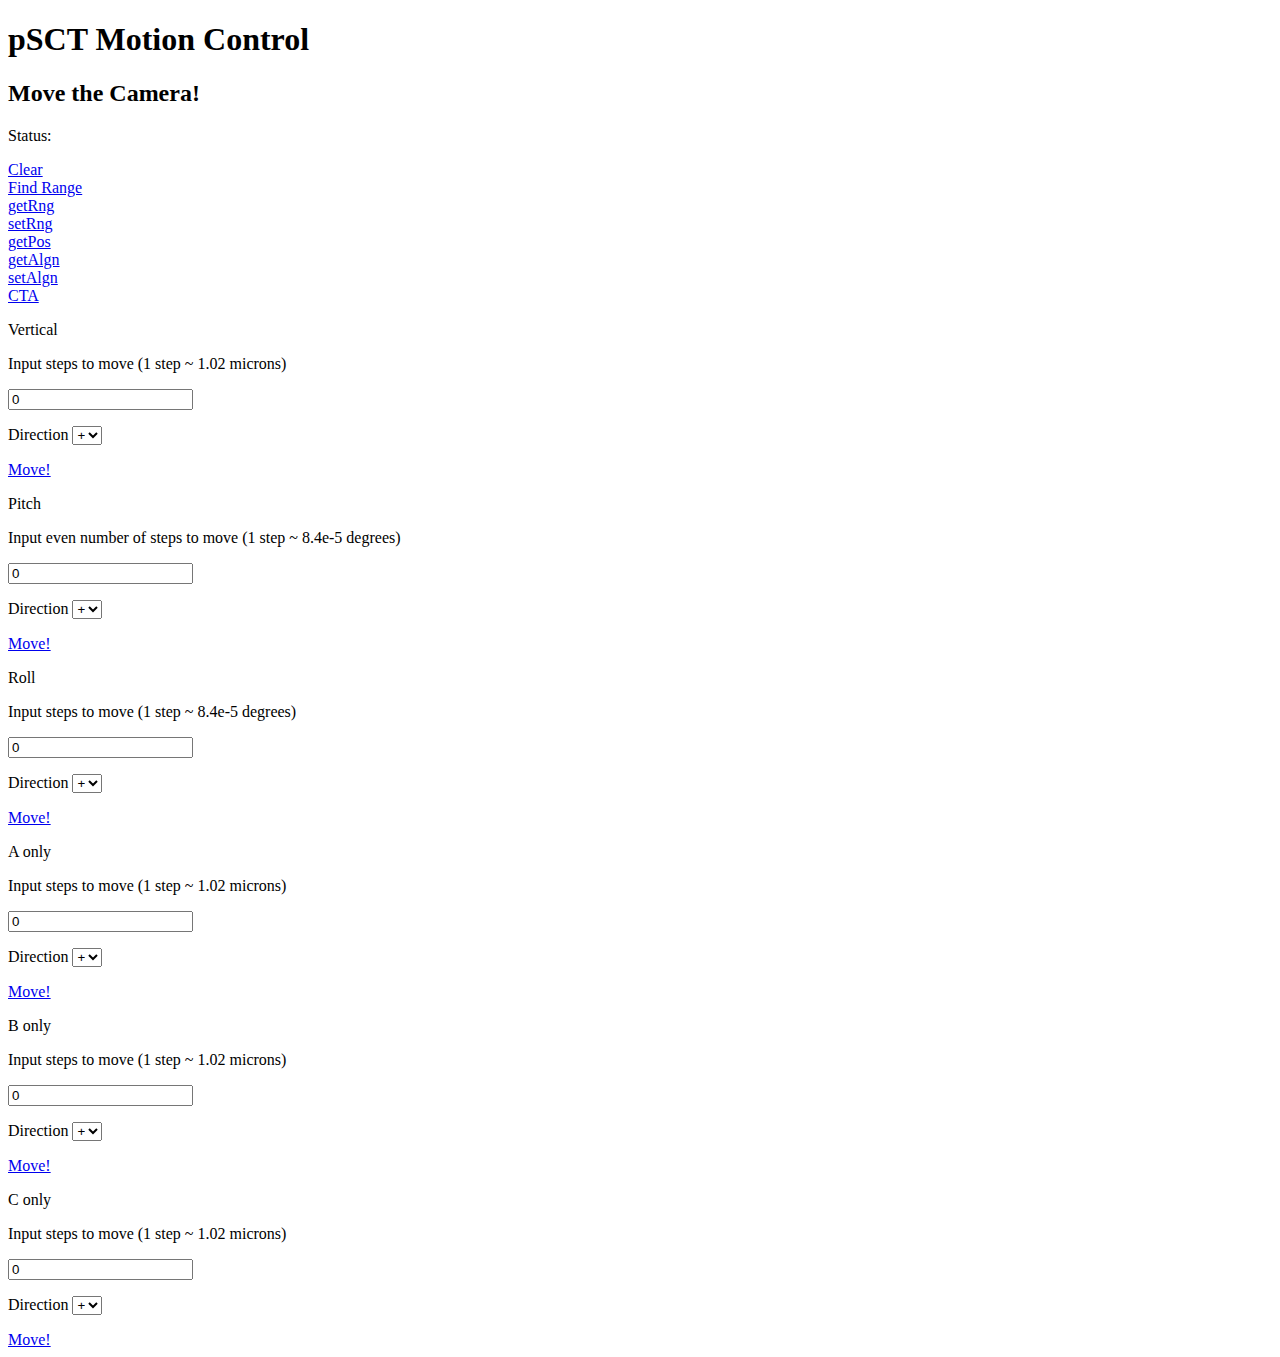
==== MotionControl/www/wkmode.html @ eee91cf3 "Added files via upload" ====
<!DOCTYPE html>
<html>
	<head>
	<meta charset="UTF-8">
	<meta content="IE=edge" http-equiv="X-UA-Compatible">
	<meta content="initial-scale=1.0, width=device-width" name="viewport">
	<title>CTA pSCT MC Alignment Mode</title>

	<!-- css -->
	<link href="css/base.min.css" rel="stylesheet">

	<!-- css for this project -->
	<link href="css/project.min.css" rel="stylesheet">
	
    <!-- js for this project -->
	<script type="text/javascript" src="zepto.min.js"></script>
    <script src="js/project.min.js"></script>
    <script type="text/javascript">
        var motors = 'All';
        var dir = '+';
        var steps = '0';
        var verticalFactor = 1;
        var angleFactorPitch = 1;
        var angleFactorRoll =1;
        var status='';
        function Vert( ) {
            motors = 'All';
            dir = document.getElementById('dirVert').value;
            steps = (parseInt(document.getElementById('stepsVert').value)*verticalFactor).toString();
        }
    function Roll( ) {
        dir = document.getElementById('dirRoll').value;
        //if +, ab up
        //if -, ab down
        //measure distance from balljoint on a to ball joint on c and distance from b to c the trig to find media length (hypotenuse) and distance moved is the side length
        motors = 'AB';
        steps = (parseInt(document.getElementById('stepsRoll').value)*angleFactorRoll).toString();
    }
    function Pitch( ) {
        dir = document.getElementById('dirPitch').value;
        //measure from ball joint a to ball joint b is hypotenuse and distance moved is angle
        steps = parseInt(document.getElementById('stepsPitch').value);
        if((steps%2)==1){
            steps+=1;
        }
        steps=steps.toString();
    }
    function A( ) {
        motors = 'A';
        dir = document.getElementById('dirA').value;
        steps = (parseInt(document.getElementById('stepsA').value)*verticalFactor).toString();
    }
     var aint;
    function B( ) {
        motors = 'B';
        dir = document.getElementById('dirB').value;
        steps = (parseInt(document.getElementById('stepsB').value)*verticalFactor).toString();
      //  $.get('/arduino/getPos',getPosition);
       // $.get('/arduino/getRng',getRange);
        
    }
    /*function getPosition(data){
        aint=data;
        alert(aint);
    }*/
    function getRange(data){
        aint=data;
        alert(aint);
    }
    function C( ) {
        motors = 'C';
        dir = document.getElementById('dirC').value;
        steps = (parseInt(document.getElementById('stepsC').value)*verticalFactor).toString();
    }
    function stepMotor( ) {
        document.getElementById('info').innerHTML =String(document.getElementById('info').innerHTML).concat("</br>Waiting for Arduino...");
        $('#info').load((('/arduino/'.concat(dir.concat('/'))).concat(steps.concat('/'))).concat(motors),function(){document.getElementById('info').innerHTML = status.concat(String(document.getElementById('info').innerHTML));status = String(document.getElementById('info').innerHTML)});
    }
    function CTA( ) {
        document.getElementById('info').innerHTML =String(document.getElementById('info').innerHTML).concat("</br>Waiting for Arduino...");
        $('#info').load('/arduino/cta',function(){document.getElementById('info').innerHTML = status.concat(String(document.getElementById('info').innerHTML));status = String(document.getElementById('info').innerHTML)});
    }
    function pitch2( ) {
        document.getElementById('info').innerHTML =String(document.getElementById('info').innerHTML).concat("</br>Waiting for Arduino...");
        $('#info').load((('/arduino/'.concat(dir.concat('/'))).concat(steps).concat('/')).concat('CS'),function(){status = String(document.getElementById('info').innerHTML)});
        
    }
    function interrupted() {
        document.getElementById('info').innerHTML =String(document.getElementById('info').innerHTML).concat("</br>Waiting for Arduino...");
        document.getElementById('info').innerHTML = String(document.getElementById('info').innerHTML).concat("</br>Interuptions: ");
        $('#info').load('/arduino/interruptions',function(){document.getElementById('info').innerHTML = status.concat(String(document.getElementById('info').innerHTML));status = String(document.getElementById('info').innerHTML)});
    }
    function range() {
        document.getElementById('info').innerHTML =String(document.getElementById('info').innerHTML).concat("</br>Waiting for Arduino...");
        document.getElementById('info').innerHTML = String(document.getElementById('info').innerHTML).concat("</br>Finding Range: ");
        $('#info').load('/arduino/findRng',function(){document.getElementById('info').innerHTML = status.concat(String(document.getElementById('info').innerHTML));status = String(document.getElementById('info').innerHTML)});
    }
    function getRng() {
        document.getElementById('info').innerHTML = String(document.getElementById('info').innerHTML).concat("</br>Getting Range: ");
        $('#info').load('/arduino/getRng',function(){document.getElementById('info').innerHTML = status.concat(String(document.getElementById('info').innerHTML));status = String(document.getElementById('info').innerHTML)});
    }
    function setRng() {
        document.getElementById('info').innerHTML = String(document.getElementById('info').innerHTML).concat("</br>Setting Range: ");
        $('#info').load('/arduino/setRng',function(){document.getElementById('info').innerHTML = status.concat(String(document.getElementById('info').innerHTML));status = String(document.getElementById('info').innerHTML)});
    }
    function getPos() {
        document.getElementById('info').innerHTML = String(document.getElementById('info').innerHTML).concat("</br>Getting Position: ");
        $('#info').load('/arduino/getPos',function(){document.getElementById('info').innerHTML = status.concat(String(document.getElementById('info').innerHTML));status = String(document.getElementById('info').innerHTML)});
    }
    function getAlgn() {
        document.getElementById('info').innerHTML = String(document.getElementById('info').innerHTML).concat("</br>Getting Alignment: ");
        $('#info').load('/arduino/getAlgn',function(){document.getElementById('info').innerHTML = status.concat(String(document.getElementById('info').innerHTML));status = String(document.getElementById('info').innerHTML)});
    }
    function setAlgn() {
        document.getElementById('info').innerHTML = String(document.getElementById('info').innerHTML).concat("</br>Setting Alignment: ");
        $('#info').load('/arduino/setAlgn',function(){document.getElementById('info').innerHTML = status.concat(String(document.getElementById('info').innerHTML));status = String(document.getElementById('info').innerHTML)});
    }

    function clearStatus() {
        status = "";
        document.getElementById('info').innerHTML = status;
    }
    </script>
    </head>
	</head>
    <body class="avoid-fout" onload="setInterval(refresh, 50);">
		<div class="content">
			<div class="content-heading">
				<div class="container">
					<div class="row">
						<div class="col-lg-6 col-lg-push-3 col-sm-10 col-sm-push-1">
							<h1 class="alarge" onClick="location.href='index.html'">pSCT Motion Control</h1>
						</div>
                    </div>
				</div>
			</div>
		</div>
        <div class="content">
            <div class="container">
                <section class="content-inner">
                    <h2 class="content-sub-heading">Move the Camera!</h2>
                      <div class="card-wrap">
                          <div class="row">
                              <div class="col-lg-4 col-sm-11">
                                  <div class="card">
                                      <div class="card-main">
                                          <div class="card-inner">
                                              <p class="card-heading">Status:</p>
                                              <span class="text-green" id="info"></span>
                                          </div>
                                          <div class="card-action-btn pull-left">
                                              <a class="btn btn-flat waves-attach" href="javascript:clearStatus()" id="vertical"><span class="text-blue">Clear</span></a>
                                          </div>
                                          <div class="card-action-btn pull-left">
                                              <a class="btn btn-flat waves-attach" href="javascript:range()" id="vertical"><span class="text-blue">Find Range</span></a>
                                          </div>
                                          <div class="card-action-btn pull-left">
                                              <a class="btn btn-flat waves-attach" href="javascript:getRng()" id="vertical"><span class="text-blue">getRng</span></a>
                                          </div>
                                          <div class="card-action-btn pull-left">
                                              <a class="btn btn-flat waves-attach" href="javascript:setRng()" id="vertical"><span class="text-blue">setRng</span></a>
                                          </div>
                                          <div class="card-action-btn pull-left">
                                              <a class="btn btn-flat waves-attach" href="javascript:getPos()" id="vertical"><span class="text-blue">getPos</span></a>
                                          </div>
                                          <div class="card-action-btn pull-left">
                                              <a class="btn btn-flat waves-attach" href="javascript:getAlgn()" id="vertical"><span class="text-blue">getAlgn</span></a>
                                          </div>
                                          <div class="card-action-btn pull-left">
                                              <a class="btn btn-flat waves-attach" href="javascript:setAlgn()" id="vertical"><span class="text-blue">setAlgn</span></a>
                                          </div>
                                          <div class="card-action-btn pull-left">
                                              <a class="btn btn-flat waves-attach" href="javascript:CTA()" id="vertical"><span class="text-blue">CTA</span></a>
                                          </div>
                                      </div>
                                  </div>
                              </div>
                          </div>
                          <div class="row">
                              <div class="col-lg-4 col-sm-4">
                                  <div class="card">
                                      <div class="card-main">
                                          <div class="card-inner">
                                              <p class="card-heading">Vertical</p>
                                              <p>Input steps to move (1 step ~ 1.02 microns)</p>
                                              <input class="form-control" id="stepsVert" type="text" value="0">
                                                  <p>
                                                  <label for="input-select">Direction</label>
                                                  <select class="form-control form-control-default" id="dirVert">
                                                      <option>+</option>
                                                      <option>-</option>
                                                  </select>
                                            </div>
                                            <div class="card-action">
                                                <div class="card-action-btn pull-left">
                                                    <a class="btn btn-flat waves-attach" href="javascript:Vert();stepMotor(this);void(0)" id="vertical"><span class="text-blue">Move!</span></a>
                                                </div>
                                            </div>
                                        </div>
                                    </div>
                                </div>
                                <div class="col-lg-4 col-sm-4">
                                    <div class="card">
                                        <div class="card-main">
                                            <div class="card-inner">
                                                <p class="card-heading">Pitch</p>
                                                <p>Input even number of steps to move (1 step ~ 8.4e-5 degrees)</p>
                                                <input class="form-control" id="stepsPitch" type="text" value="0">
                                                    <p>
                                                <label for="input-select">Direction</label>
                                                <select class="form-control form-control-default" id="dirPitch">
                                                      <option>+</option>
                                                      <option>-</option>
                                                  </select>
                                            </div>
                                            <div class="card-action">
                                                <div class="card-action-btn pull-left">
                                                    <a class="btn btn-flat waves-attach" href="javascript:Pitch();pitch2();void(0)"><span class="text-blue">Move!</span></a>
                                                </div>
                                            </div>
                                        </div>
                                    </div>
                                </div>
                    
                              <div class="col-lg-4 col-sm-4">
                                  <div class="card">
                                      <div class="card-main">
                                          <div class="card-inner">
                                              <p class="card-heading">Roll</p>
                                              <p>Input steps to move (1 step ~ 8.4e-5 degrees)</p>
                                              <input class="form-control" id="stepsRoll" type="text" value="0">
                                                  <p>
                                                  <label for="input-select">Direction</label>
                                                  <select class="form-control form-control-default" id="dirRoll">
                                                      <option>+</option>
                                                      <option>-</option>
                                                  </select>
                                                  </div>
                                          <div class="card-action">
                                              <div class="card-action-btn pull-left">
                                                  <a class="btn btn-flat waves-attach" href="javascript:Roll();stepMotor(this);void(0)"><span class="text-blue">Move!</span></a>
                                              </div>
                                          </div>
                                      </div>
                                  </div>
                              </div>
                              
                          </div>
                      </div>
                      
                      <div class="card-wrap">
                          <div class="row">
                              <div class="col-lg-4 col-sm-4">
                                  <div class="card">
                                      
                                      <div class="card-main">
                                          <div class="card-inner">
                                              <p class="card-heading">A only</p>
                                              <p>Input steps to move (1 step ~ 1.02 microns)</p>
                                              <input class="form-control" id="stepsA" type="text" value="0">
                                                  <p>
                                                  <label for="input-select">Direction</label>
                                                  <select class="form-control form-control-default" id="dirA">
                                                      <option>+</option>
                                                      <option>-</option>
                                                  </select>
                                                  </div>
                                          <div class="card-action">
                                              <div class="card-action-btn pull-left">
                                                  <a class="btn btn-flat waves-attach" href="javascript:A();stepMotor(this);void(0)"><span class="text-blue">Move!</span></a>
                                              </div>
                                          </div>
                                      </div>
                                  </div>
                              </div>
                    
                              <div class="col-lg-4 col-sm-4">
                                  <div class="card">
                                      
                                      <div class="card-main">
                                          <div class="card-inner">
                                              <p class="card-heading">B only</p>
                                              <p>Input steps to move (1 step ~ 1.02 microns)</p>
                                              <input class="form-control" id="stepsB" type="text" value="0">
                                                  <p>
                                                  <label for="input-select">Direction</label>
                                                  <select class="form-control form-control-default" id="dirB">
                                                      <option>+</option>
                                                      <option>-</option>
                                                  </select>
                                                  </div>
                                          <div class="card-action">
                                              <div class="card-action-btn pull-left">
                                                  <a class="btn btn-flat waves-attach" href="javascript:B();stepMotor(this);void(0)"><span class="text-blue">Move!</span></a>
                                              </div>
                                          </div>
                                      </div>
                                  </div>
                              </div>
                    
                              <div class="col-lg-4 col-sm-4">
                                  <div class="card">
                                     
                                      <div class="card-main">
                                          <div class="card-inner">
                                              <p class="card-heading">C only</p>
                                              <p>Input steps to move (1 step ~ 1.02 microns)</p>
                                              <input class="form-control" id="stepsC" type="text" value="0">
                                                  <p>
                                                  <label for="input-select">Direction</label>
                                                  <select class="form-control form-control-default" id="dirC">
                                                      <option>+</option>
                                                      <option>-</option>
                                                  </select>
                                                  </div>
                                          <div class="card-action">
                                              <div class="card-action-btn pull-left">
                                                  <a class="btn btn-flat waves-attach" href="javascript:C();stepMotor(this);void(0)"><span class="text-blue">Move!</span></a>
                                              </div>
                                          </div>
                                      </div>
                                  </div>
                              </div>
                          </div>
                      </div>
                </section>
            </div>
        </div>
	</body>
</html>
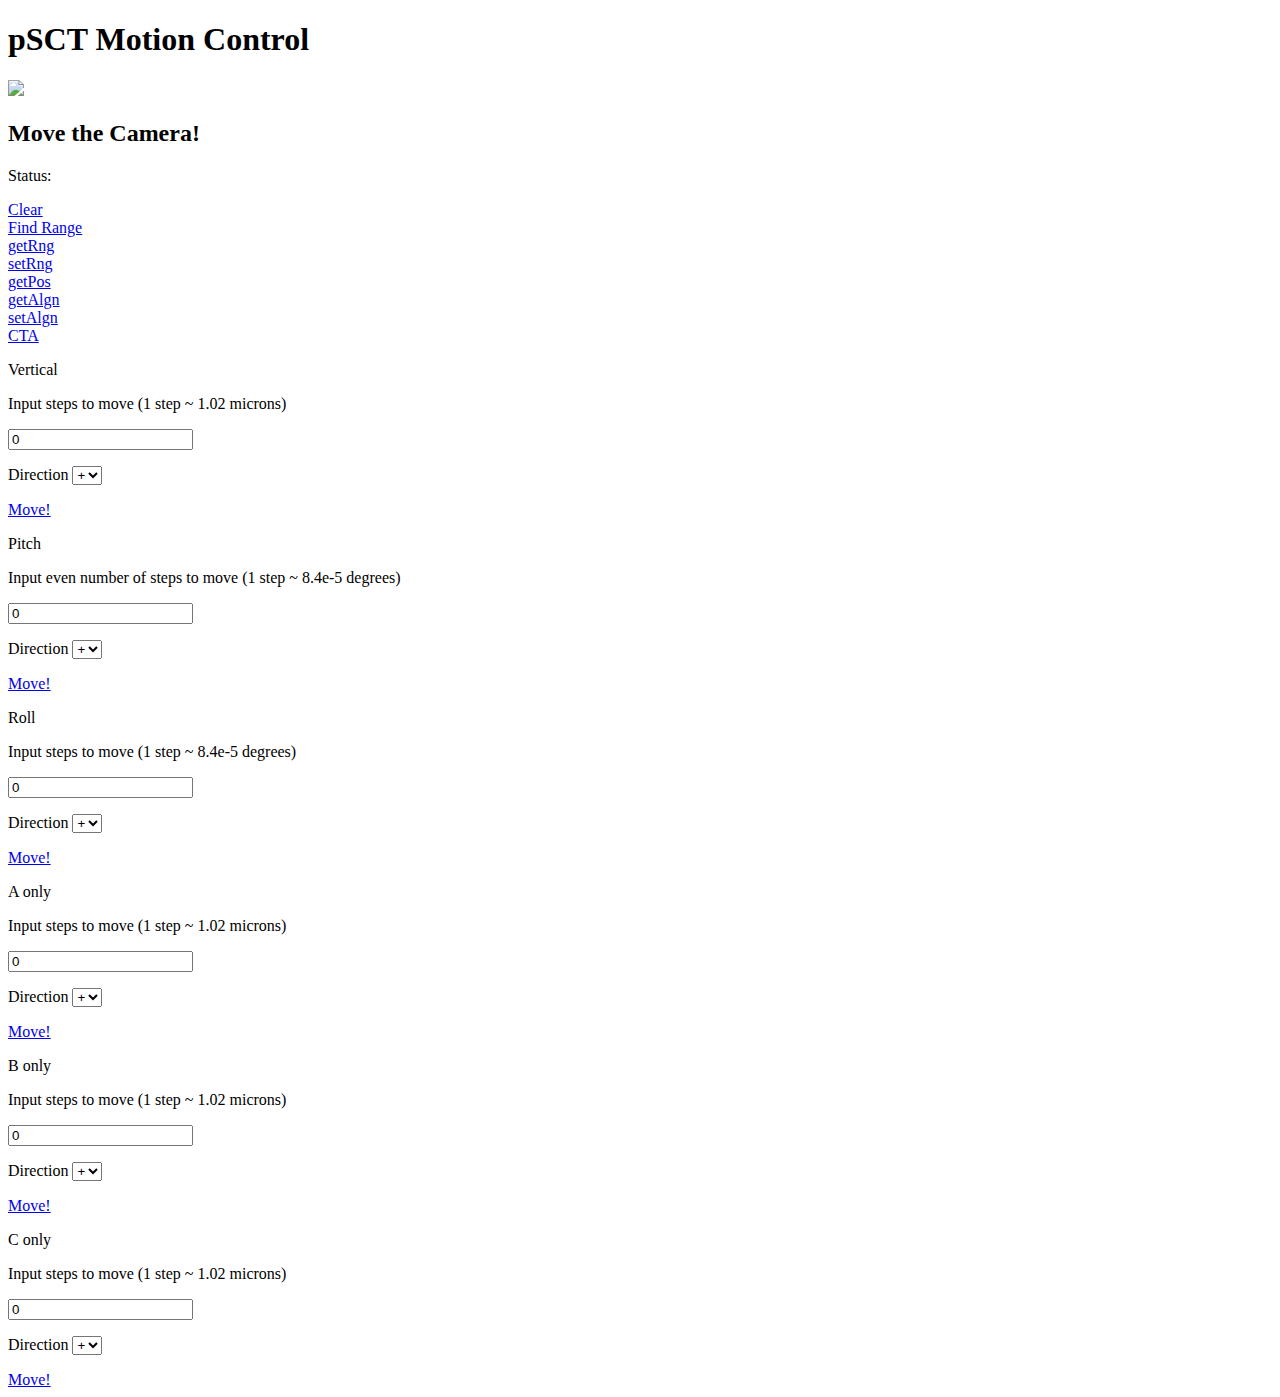
==== commit 2b39e9f3: "Added files via upload" ====
--- a/MotionControl/www/wkmode.html
+++ b/MotionControl/www/wkmode.html
@@ -32,14 +32,14 @@
         dir = document.getElementById('dirRoll').value;
         //if +, ab up
         //if -, ab down
-        //measure distance from balljoint on a to ball joint on c and distance from b to c the trig to find media length (hypotenuse) and distance moved is the side length
         motors = 'AB';
         steps = (parseInt(document.getElementById('stepsRoll').value)*angleFactorRoll).toString();
     }
     function Pitch( ) {
         dir = document.getElementById('dirPitch').value;
-        //measure from ball joint a to ball joint b is hypotenuse and distance moved is angle
         steps = parseInt(document.getElementById('stepsPitch').value);
+        //if + A+, B-
+        //if - A-, B+
         if((steps%2)==1){
             steps+=1;
         }
@@ -128,8 +128,9 @@
 			<div class="content-heading">
 				<div class="container">
 					<div class="row">
-						<div class="col-lg-6 col-lg-push-3 col-sm-10 col-sm-push-1">
+						<div class="col-lg-6  col-sm-10 ">
 							<h1 class="alarge" onClick="location.href='index.html'">pSCT Motion Control</h1>
+                            <img src="camerapic.pdf" style="width:50%">
 						</div>
                     </div>
 				</div>
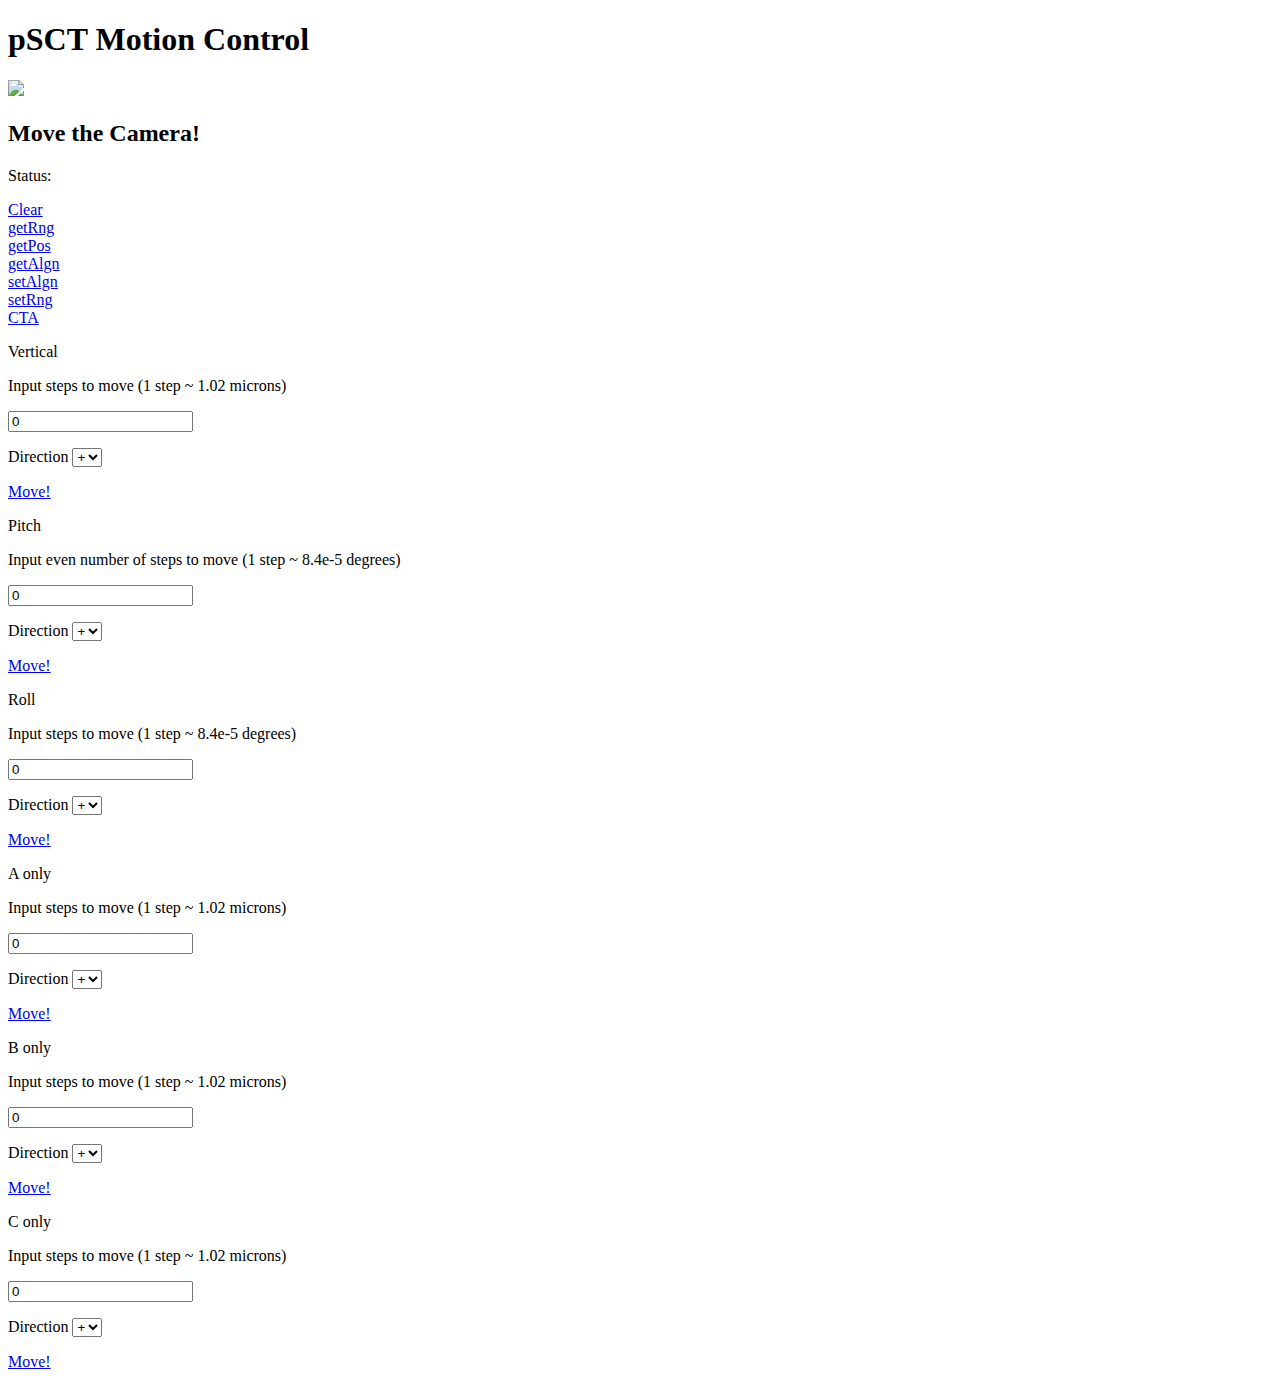
==== commit 6f4ddee8: "Removed find range function since we punted on the magnetic switches.  Re-ordered the html functions" ====
--- a/MotionControl/www/wkmode.html
+++ b/MotionControl/www/wkmode.html
@@ -55,14 +55,7 @@
         motors = 'B';
         dir = document.getElementById('dirB').value;
         steps = (parseInt(document.getElementById('stepsB').value)*verticalFactor).toString();
-      //  $.get('/arduino/getPos',getPosition);
-       // $.get('/arduino/getRng',getRange);
-        
-    }
-    /*function getPosition(data){
-        aint=data;
-        alert(aint);
-    }*/
+    }
     function getRange(data){
         aint=data;
         alert(aint);
@@ -153,22 +146,19 @@
                                               <a class="btn btn-flat waves-attach" href="javascript:clearStatus()" id="vertical"><span class="text-blue">Clear</span></a>
                                           </div>
                                           <div class="card-action-btn pull-left">
-                                              <a class="btn btn-flat waves-attach" href="javascript:range()" id="vertical"><span class="text-blue">Find Range</span></a>
-                                          </div>
-                                          <div class="card-action-btn pull-left">
                                               <a class="btn btn-flat waves-attach" href="javascript:getRng()" id="vertical"><span class="text-blue">getRng</span></a>
                                           </div>
                                           <div class="card-action-btn pull-left">
+                                              <a class="btn btn-flat waves-attach" href="javascript:getPos()" id="vertical"><span class="text-blue">getPos</span></a>
+                                          </div>
+                                          <div class="card-action-btn pull-left">
+                                              <a class="btn btn-flat waves-attach" href="javascript:getAlgn()" id="vertical"><span class="text-blue">getAlgn</span></a>
+                                          </div>
+                                          <div class="card-action-btn pull-left">
+                                              <a class="btn btn-flat waves-attach" href="javascript:setAlgn()" id="vertical"><span class="text-blue">setAlgn</span></a>
+                                          </div>
+                                          <div class="card-action-btn pull-left">
                                               <a class="btn btn-flat waves-attach" href="javascript:setRng()" id="vertical"><span class="text-blue">setRng</span></a>
-                                          </div>
-                                          <div class="card-action-btn pull-left">
-                                              <a class="btn btn-flat waves-attach" href="javascript:getPos()" id="vertical"><span class="text-blue">getPos</span></a>
-                                          </div>
-                                          <div class="card-action-btn pull-left">
-                                              <a class="btn btn-flat waves-attach" href="javascript:getAlgn()" id="vertical"><span class="text-blue">getAlgn</span></a>
-                                          </div>
-                                          <div class="card-action-btn pull-left">
-                                              <a class="btn btn-flat waves-attach" href="javascript:setAlgn()" id="vertical"><span class="text-blue">setAlgn</span></a>
                                           </div>
                                           <div class="card-action-btn pull-left">
                                               <a class="btn btn-flat waves-attach" href="javascript:CTA()" id="vertical"><span class="text-blue">CTA</span></a>
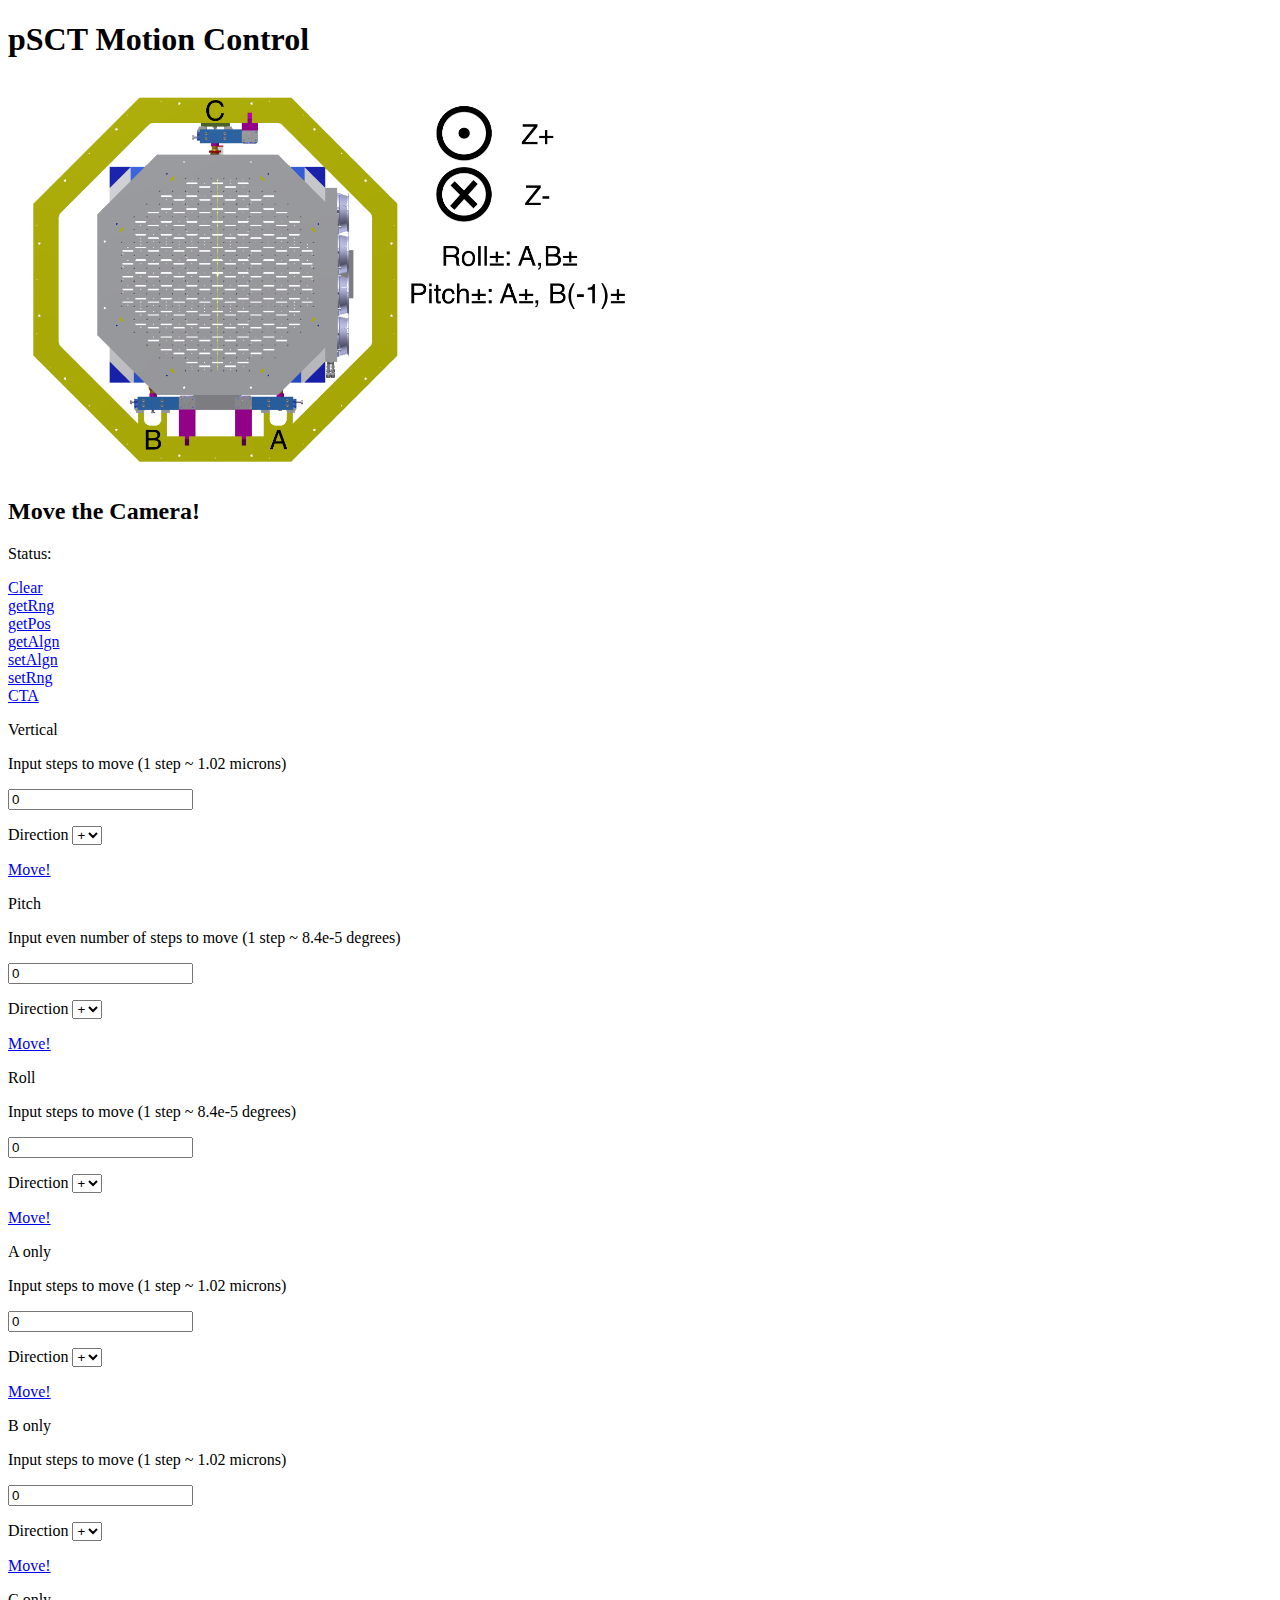
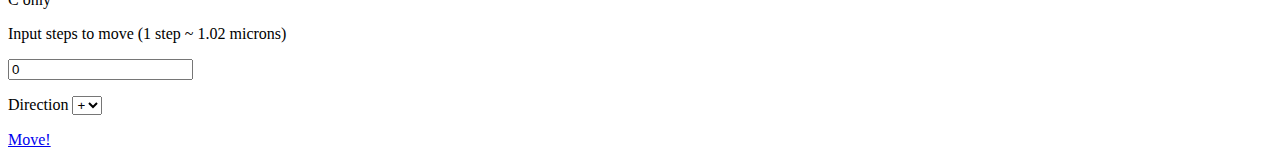
==== commit b06ac021: "Converted pdf figure to png so it displays in firefox" ====
--- a/MotionControl/www/wkmode.html
+++ b/MotionControl/www/wkmode.html
@@ -123,7 +123,7 @@
 					<div class="row">
 						<div class="col-lg-6  col-sm-10 ">
 							<h1 class="alarge" onClick="location.href='index.html'">pSCT Motion Control</h1>
-                            <img src="camerapic.pdf" style="width:50%">
+                            <img src="camerapic.png" style="width:50%">
 						</div>
                     </div>
 				</div>
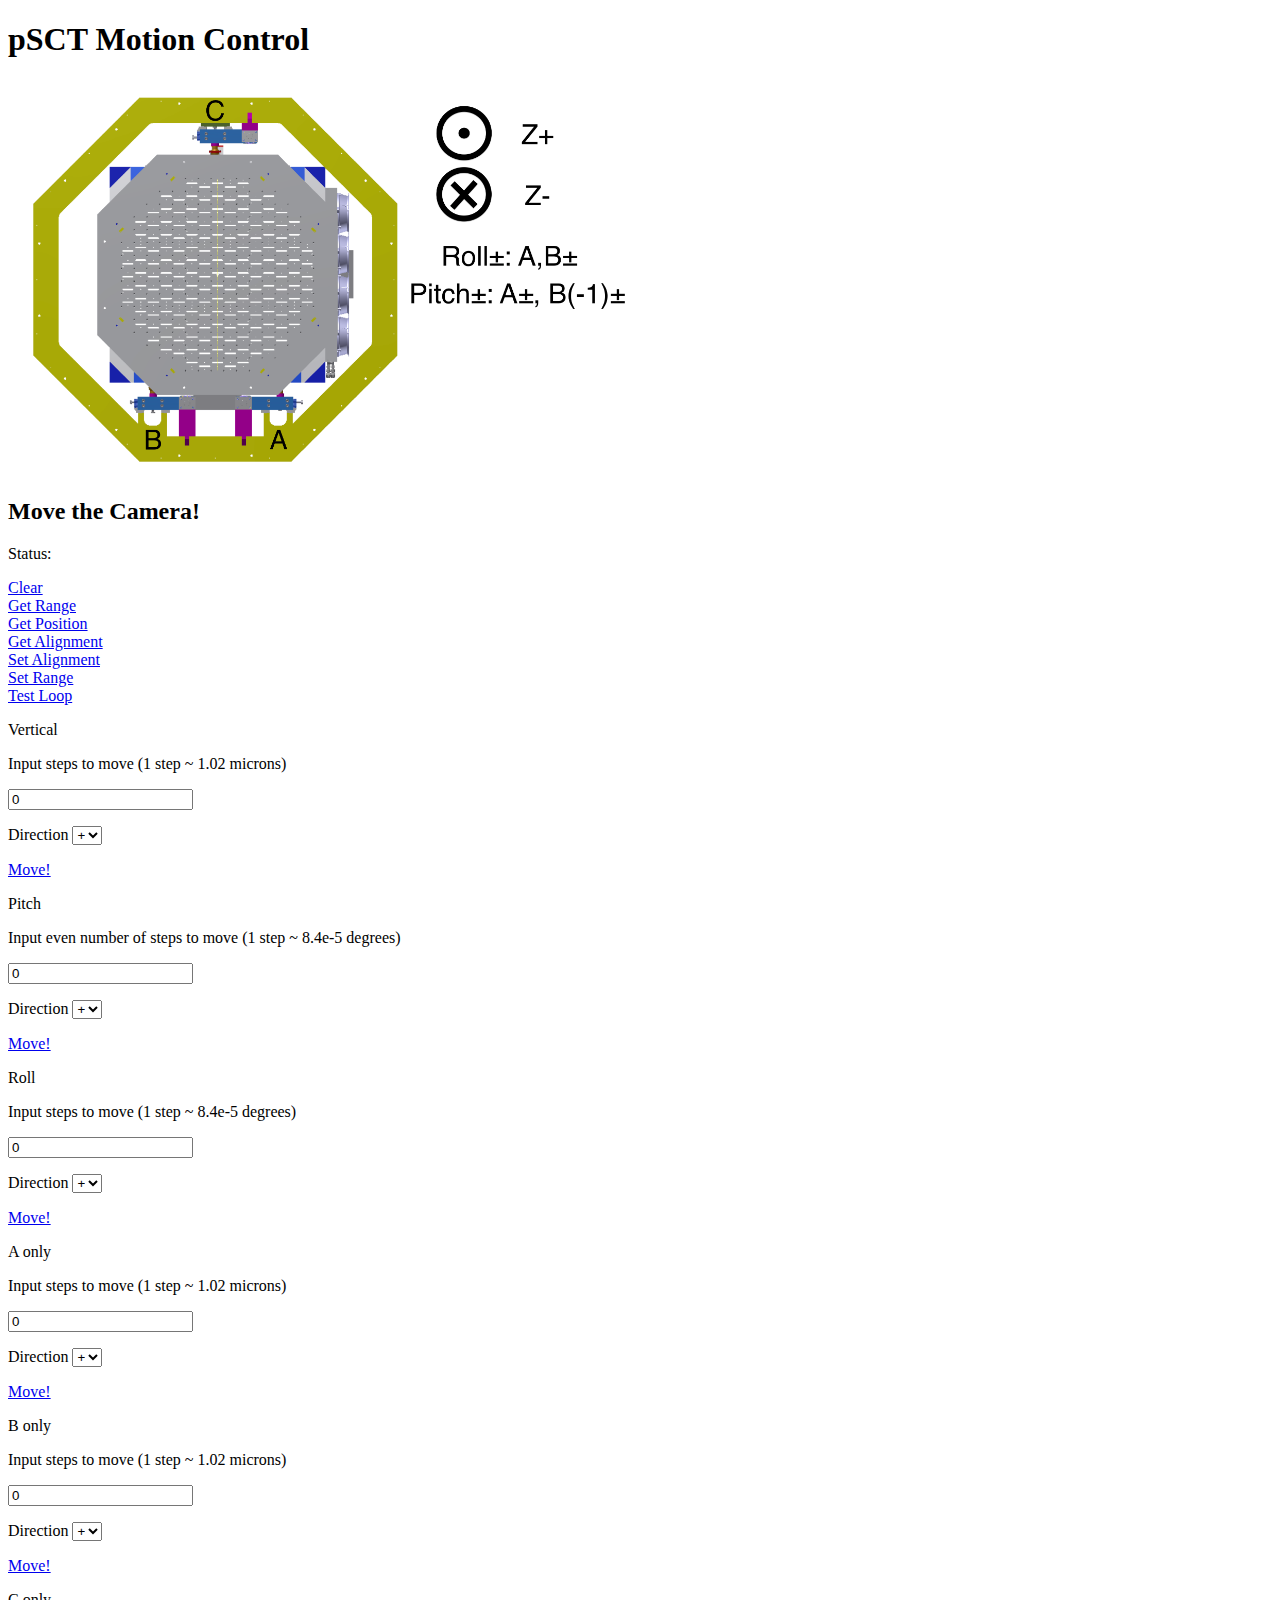
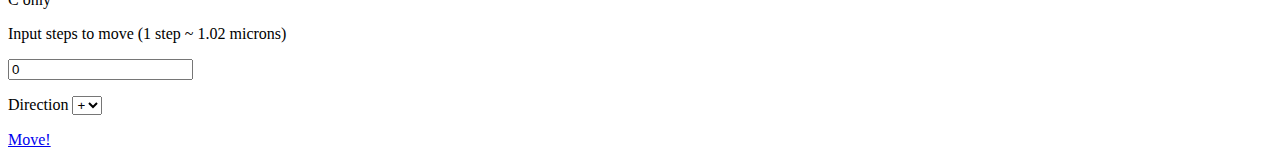
==== commit c5ab9ba5: "Fixed small range bug. First attempt to add motor C to roll maneuver. More clear titles for function" ====
--- a/MotionControl/www/wkmode.html
+++ b/MotionControl/www/wkmode.html
@@ -146,22 +146,22 @@
                                               <a class="btn btn-flat waves-attach" href="javascript:clearStatus()" id="vertical"><span class="text-blue">Clear</span></a>
                                           </div>
                                           <div class="card-action-btn pull-left">
-                                              <a class="btn btn-flat waves-attach" href="javascript:getRng()" id="vertical"><span class="text-blue">getRng</span></a>
-                                          </div>
-                                          <div class="card-action-btn pull-left">
-                                              <a class="btn btn-flat waves-attach" href="javascript:getPos()" id="vertical"><span class="text-blue">getPos</span></a>
-                                          </div>
-                                          <div class="card-action-btn pull-left">
-                                              <a class="btn btn-flat waves-attach" href="javascript:getAlgn()" id="vertical"><span class="text-blue">getAlgn</span></a>
-                                          </div>
-                                          <div class="card-action-btn pull-left">
-                                              <a class="btn btn-flat waves-attach" href="javascript:setAlgn()" id="vertical"><span class="text-blue">setAlgn</span></a>
-                                          </div>
-                                          <div class="card-action-btn pull-left">
-                                              <a class="btn btn-flat waves-attach" href="javascript:setRng()" id="vertical"><span class="text-blue">setRng</span></a>
-                                          </div>
-                                          <div class="card-action-btn pull-left">
-                                              <a class="btn btn-flat waves-attach" href="javascript:CTA()" id="vertical"><span class="text-blue">CTA</span></a>
+                                              <a class="btn btn-flat waves-attach" href="javascript:getRng()" id="vertical"><span class="text-blue">Get Range</span></a>
+                                          </div>
+                                          <div class="card-action-btn pull-left">
+                                              <a class="btn btn-flat waves-attach" href="javascript:getPos()" id="vertical"><span class="text-blue">Get Position</span></a>
+                                          </div>
+                                          <div class="card-action-btn pull-left">
+                                              <a class="btn btn-flat waves-attach" href="javascript:getAlgn()" id="vertical"><span class="text-blue">Get Alignment</span></a>
+                                          </div>
+                                          <div class="card-action-btn pull-left">
+                                              <a class="btn btn-flat waves-attach" href="javascript:setAlgn()" id="vertical"><span class="text-blue">Set Alignment</span></a>
+                                          </div>
+                                          <div class="card-action-btn pull-left">
+                                              <a class="btn btn-flat waves-attach" href="javascript:setRng()" id="vertical"><span class="text-blue">Set Range</span></a>
+                                          </div>
+                                          <div class="card-action-btn pull-left">
+                                              <a class="btn btn-flat waves-attach" href="javascript:CTA()" id="vertical"><span class="text-blue">Test Loop</span></a>
                                           </div>
                                       </div>
                                   </div>
